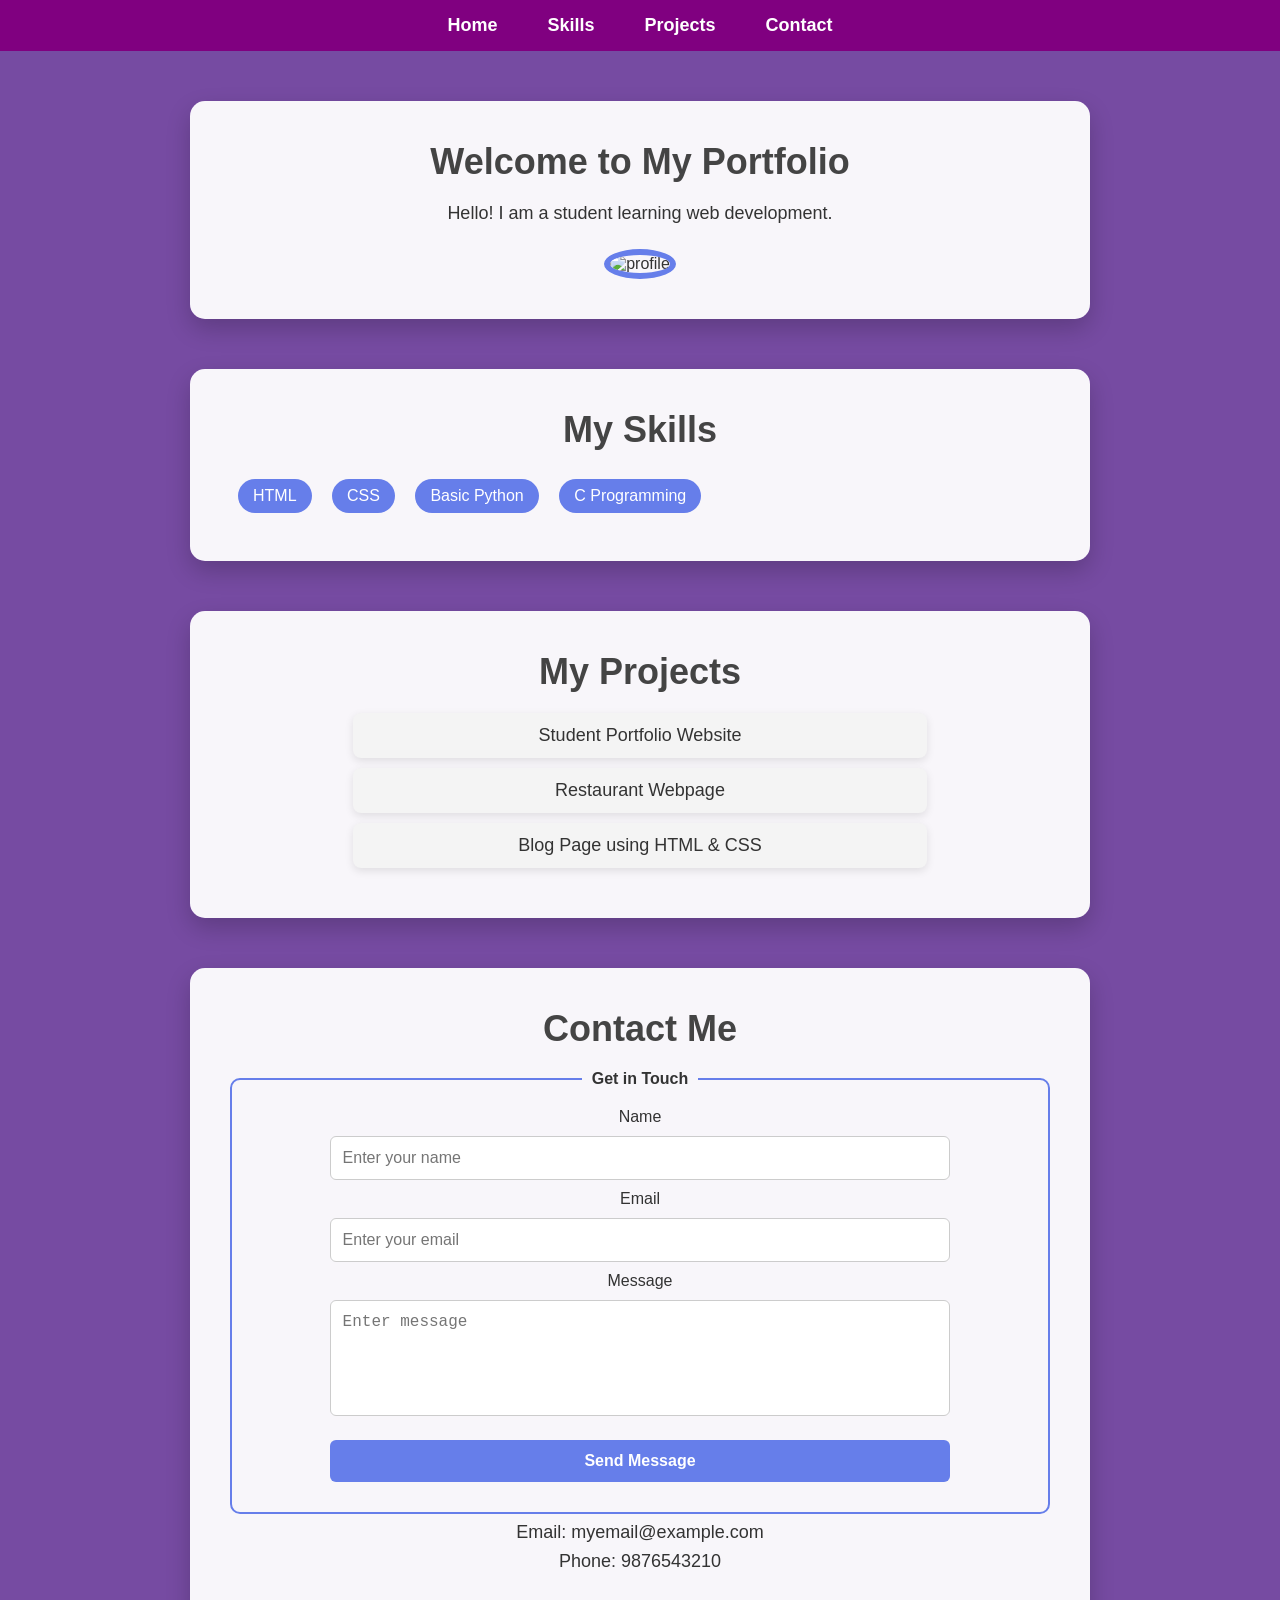
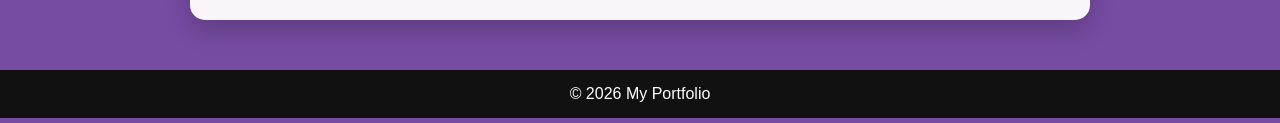
==== index.html @ 872fbb2a "Add files via upload" ====
<!DOCTYPE html>
<html>
<head>
    <meta charset="utf-8">
    <title>portfolio</title>
    <link rel="stylesheet" href="styles.css">
<style>
    *{
margin:0;
padding:0;
box-sizing:border-box;
}

body{
font-family:'Segoe UI',sans-serif;
background-color: #764ba2;
color:#333;
}

/* NAVBAR */

nav{
background-color: purple;
padding:15px;
}

nav ul{
display:flex;
justify-content:center;
list-style:none;
}

nav ul li{
margin:0 25px;
}

nav ul li a{
color:white;
text-decoration:none;
font-size:18px;
font-weight:600;
transition:0.3s;
}

nav ul li a:hover{
color:#ffd369;
}

/* SECTIONS */

.container{
max-width:900px;
margin:50px auto;
padding:40px;
border-radius:15px;
background:rgba(255,255,255,0.95);
box-shadow:0 10px 25px rgba(0,0,0,0.2);
transition:0.3s;
}

.container h1{
text-align:center;
margin-bottom:20px;
font-size:36px;
color:#444;
}

.container p{
text-align:center;
font-size:18px;
margin:8px 0;
}

/* PROFILE IMAGE */

.photo-container{
text-align:center;
margin-top:25px;
}

.photo-container img{
width:220px;
height:220px;
border-radius:50%;
border:6px solid #667eea;
object-fit:cover;
transition:0.3s;
}

.photo-container img:hover{
transform:scale(1.05);
}

/* SKILLS */

#skills p{
display:inline-block;
background:#667eea;
color:white;
padding:8px 15px;
margin:8px;
border-radius:20px;
font-size:16px;
transition:0.3s;
}

#skills p:hover{
background:#764ba2;
transform:scale(1.05);
}

/* PROJECTS */

#projects p{
background:#f4f4f4;
padding:12px;
margin:10px auto;
border-radius:8px;
width:70%;
box-shadow:0 3px 8px rgba(0,0,0,0.1);
}

/* FORM */

.form{
text-align:center;
}

fieldset{
border:2px solid #667eea;
padding:20px;
border-radius:10px;
}

legend{
font-weight:bold;
padding:0 10px;
}

input, textarea{
width:80%;
padding:12px;
margin:10px 0;
border-radius:6px;
border:1px solid #ccc;
font-size:16px;
}

textarea{
resize:none;
}

input[type="submit"]{
background:#667eea;
color:white;
border:none;
cursor:pointer;
font-weight:bold;
transition:0.3s;
}

input[type="submit"]:hover{
background:#764ba2;
}

/* FOOTER */

footer{
background:#111;
color:white;
text-align:center;
padding:15px;
margin-top:40px;
}

footer p{
font-size:16px;
}
</style></head>
<style>
    *{
margin:0;
padding:0;
box-sizing:border-box;
}

body{
font-family:'Segoe UI',sans-serif;
background-color: #764ba2;
color:#333;
}

/* NAVBAR */

nav{
background-color: purple;
padding:15px;
}

nav ul{
display:flex;
justify-content:center;
list-style:none;
}

nav ul li{
margin:0 25px;
}

nav ul li a{
color:white;
text-decoration:none;
font-size:18px;
font-weight:600;
transition:0.3s;
}

nav ul li a:hover{
color:#ffd369;
}

/* SECTIONS */

.container{
max-width:900px;
margin:50px auto;
padding:40px;
border-radius:15px;
background:rgba(255,255,255,0.95);
box-shadow:0 10px 25px rgba(0,0,0,0.2);
transition:0.3s;
}

.container h1{
text-align:center;
margin-bottom:20px;
font-size:36px;
color:#444;
}

.container p{
text-align:center;
font-size:18px;
margin:8px 0;
}

/* PROFILE IMAGE */

.photo-container{
text-align:center;
margin-top:25px;
}

.photo-container img{
width:220px;
height:220px;
border-radius:50%;
border:6px solid #667eea;
object-fit:cover;
transition:0.3s;
}

.photo-container img:hover{
transform:scale(1.05);
}

/* SKILLS */

#skills p{
display:inline-block;
background:#667eea;
color:white;
padding:8px 15px;
margin:8px;
border-radius:20px;
font-size:16px;
transition:0.3s;
}

#skills p:hover{
background:#764ba2;
transform:scale(1.05);
}

/* PROJECTS */

#projects p{
background:#f4f4f4;
padding:12px;
margin:10px auto;
border-radius:8px;
width:70%;
box-shadow:0 3px 8px rgba(0,0,0,0.1);
}

/* FORM */

.form{
text-align:center;
}

fieldset{
border:2px solid #667eea;
padding:20px;
border-radius:10px;
}

legend{
font-weight:bold;
padding:0 10px;
}

input, textarea{
width:80%;
padding:12px;
margin:10px 0;
border-radius:6px;
border:1px solid #ccc;
font-size:16px;
}

textarea{
resize:none;
}

input[type="submit"]{
background:#667eea;
color:white;
border:none;
cursor:pointer;
font-weight:bold;
transition:0.3s;
}

input[type="submit"]:hover{
background:#764ba2;
}

/* FOOTER */

footer{
background:#111;
color:white;
text-align:center;
padding:15px;
margin-top:40px;
}

footer p{
font-size:16px;
}
</style>
<body>
<nav>
    <ul>
        <li><a href="#home">Home</a></li>
        <li><a href="#skills">Skills</a></li>
        <li><a href="#projects">Projects</a></li>
        <li><a href="#contact">Contact</a></li>
    </ul>
</nav>

<section id="home" class="container">
    <h1>Welcome to My Portfolio</h1>
    <p>Hello! I am a student learning web development.</p>

    <div class="photo-container">
        <img src="smiley.gif" alt="profile">
    </div>
</section>

<section id="skills" class="container">
    <h1>My Skills</h1>
    <p>HTML</p>
    <p>CSS</p>
    <p>Basic Python</p>
    <p>C Programming</p>
</section>

<section id="projects" class="container">
    <h1>My Projects</h1>
    <p>Student Portfolio Website</p>
    <p>Restaurant Webpage</p>
    <p>Blog Page using HTML & CSS</p>
</section>

<section id="contact" class="container">
    <h1>Contact Me</h1>

    <form class="form">
        <fieldset>
            <legend>Get in Touch</legend>

            <label>Name</label><br>
            <input type="text" placeholder="Enter your name"><br>

            <label>Email</label><br>
            <input type="email" placeholder="Enter your email"><br>

            <label>Message</label><br>
            <textarea rows="5" placeholder="Enter message"></textarea><br>

            <input type="submit" value="Send Message">
        </fieldset>
    </form>

    <p>Email: myemail@example.com</p>
    <p>Phone: 9876543210</p>
</section>

<footer>
    <p>© 2026 My Portfolio</p>
</footer>

</body>
</html>
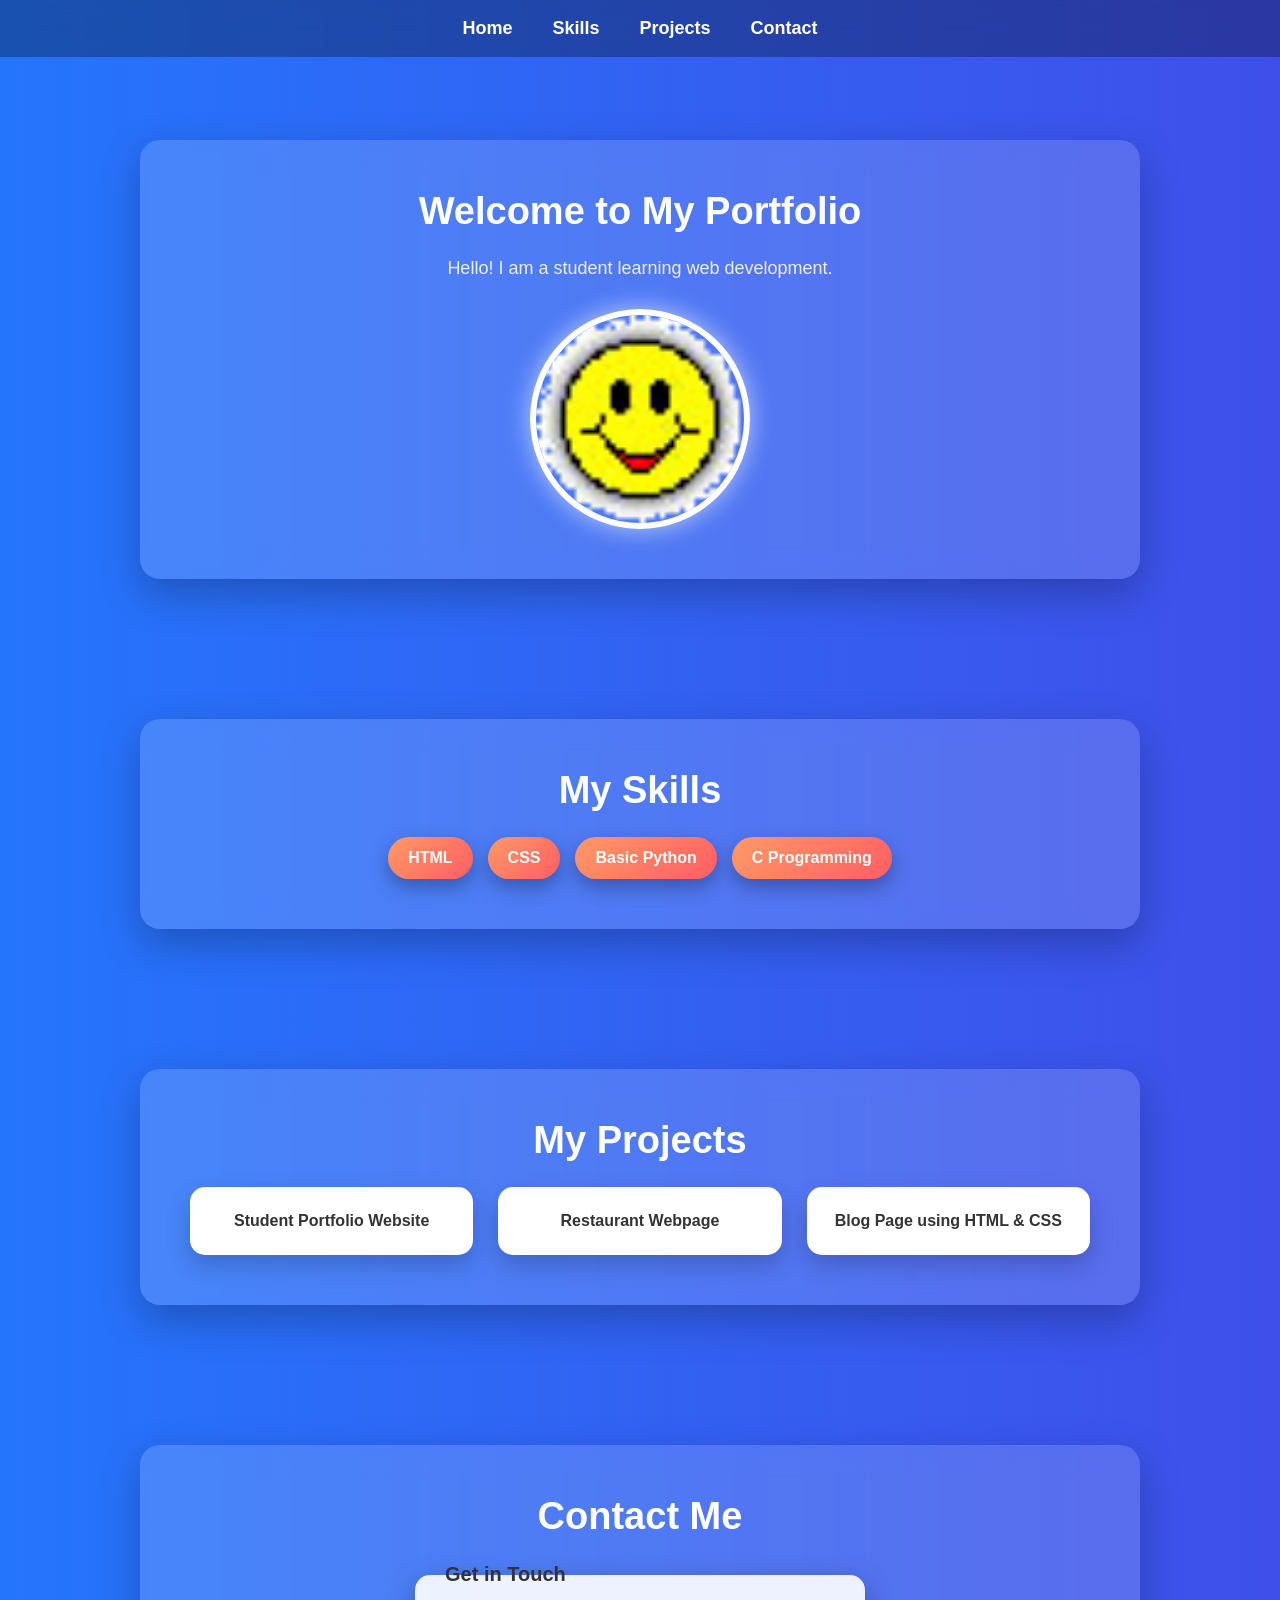
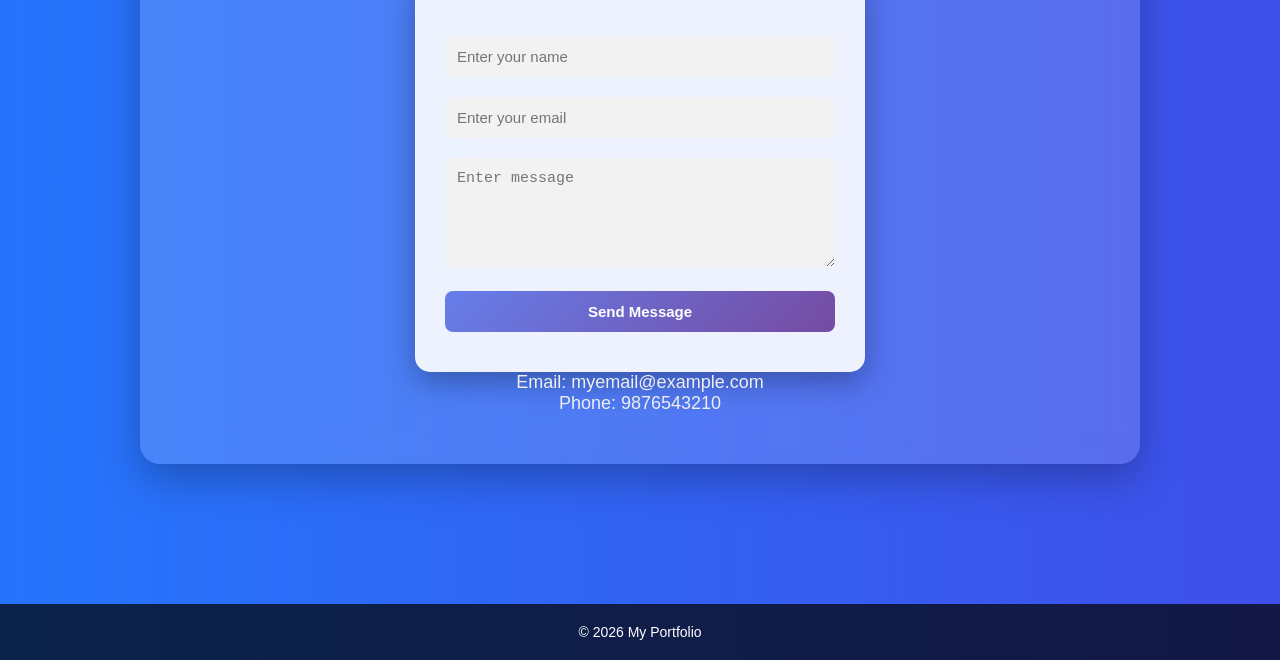
==== commit 3e9b61b0: "Add files via upload" ====
--- a/index.html
+++ b/index.html
@@ -1,356 +1,12 @@
 <!DOCTYPE html>
 <html>
 <head>
-    <meta charset="utf-8">
     <title>portfolio</title>
     <link rel="stylesheet" href="styles.css">
-<style>
-    *{
-margin:0;
-padding:0;
-box-sizing:border-box;
-}
+</head>
 
-body{
-font-family:'Segoe UI',sans-serif;
-background-color: #764ba2;
-color:#333;
-}
+<body>
 
-/* NAVBAR */
-
-nav{
-background-color: purple;
-padding:15px;
-}
-
-nav ul{
-display:flex;
-justify-content:center;
-list-style:none;
-}
-
-nav ul li{
-margin:0 25px;
-}
-
-nav ul li a{
-color:white;
-text-decoration:none;
-font-size:18px;
-font-weight:600;
-transition:0.3s;
-}
-
-nav ul li a:hover{
-color:#ffd369;
-}
-
-/* SECTIONS */
-
-.container{
-max-width:900px;
-margin:50px auto;
-padding:40px;
-border-radius:15px;
-background:rgba(255,255,255,0.95);
-box-shadow:0 10px 25px rgba(0,0,0,0.2);
-transition:0.3s;
-}
-
-.container h1{
-text-align:center;
-margin-bottom:20px;
-font-size:36px;
-color:#444;
-}
-
-.container p{
-text-align:center;
-font-size:18px;
-margin:8px 0;
-}
-
-/* PROFILE IMAGE */
-
-.photo-container{
-text-align:center;
-margin-top:25px;
-}
-
-.photo-container img{
-width:220px;
-height:220px;
-border-radius:50%;
-border:6px solid #667eea;
-object-fit:cover;
-transition:0.3s;
-}
-
-.photo-container img:hover{
-transform:scale(1.05);
-}
-
-/* SKILLS */
-
-#skills p{
-display:inline-block;
-background:#667eea;
-color:white;
-padding:8px 15px;
-margin:8px;
-border-radius:20px;
-font-size:16px;
-transition:0.3s;
-}
-
-#skills p:hover{
-background:#764ba2;
-transform:scale(1.05);
-}
-
-/* PROJECTS */
-
-#projects p{
-background:#f4f4f4;
-padding:12px;
-margin:10px auto;
-border-radius:8px;
-width:70%;
-box-shadow:0 3px 8px rgba(0,0,0,0.1);
-}
-
-/* FORM */
-
-.form{
-text-align:center;
-}
-
-fieldset{
-border:2px solid #667eea;
-padding:20px;
-border-radius:10px;
-}
-
-legend{
-font-weight:bold;
-padding:0 10px;
-}
-
-input, textarea{
-width:80%;
-padding:12px;
-margin:10px 0;
-border-radius:6px;
-border:1px solid #ccc;
-font-size:16px;
-}
-
-textarea{
-resize:none;
-}
-
-input[type="submit"]{
-background:#667eea;
-color:white;
-border:none;
-cursor:pointer;
-font-weight:bold;
-transition:0.3s;
-}
-
-input[type="submit"]:hover{
-background:#764ba2;
-}
-
-/* FOOTER */
-
-footer{
-background:#111;
-color:white;
-text-align:center;
-padding:15px;
-margin-top:40px;
-}
-
-footer p{
-font-size:16px;
-}
-</style></head>
-<style>
-    *{
-margin:0;
-padding:0;
-box-sizing:border-box;
-}
-
-body{
-font-family:'Segoe UI',sans-serif;
-background-color: #764ba2;
-color:#333;
-}
-
-/* NAVBAR */
-
-nav{
-background-color: purple;
-padding:15px;
-}
-
-nav ul{
-display:flex;
-justify-content:center;
-list-style:none;
-}
-
-nav ul li{
-margin:0 25px;
-}
-
-nav ul li a{
-color:white;
-text-decoration:none;
-font-size:18px;
-font-weight:600;
-transition:0.3s;
-}
-
-nav ul li a:hover{
-color:#ffd369;
-}
-
-/* SECTIONS */
-
-.container{
-max-width:900px;
-margin:50px auto;
-padding:40px;
-border-radius:15px;
-background:rgba(255,255,255,0.95);
-box-shadow:0 10px 25px rgba(0,0,0,0.2);
-transition:0.3s;
-}
-
-.container h1{
-text-align:center;
-margin-bottom:20px;
-font-size:36px;
-color:#444;
-}
-
-.container p{
-text-align:center;
-font-size:18px;
-margin:8px 0;
-}
-
-/* PROFILE IMAGE */
-
-.photo-container{
-text-align:center;
-margin-top:25px;
-}
-
-.photo-container img{
-width:220px;
-height:220px;
-border-radius:50%;
-border:6px solid #667eea;
-object-fit:cover;
-transition:0.3s;
-}
-
-.photo-container img:hover{
-transform:scale(1.05);
-}
-
-/* SKILLS */
-
-#skills p{
-display:inline-block;
-background:#667eea;
-color:white;
-padding:8px 15px;
-margin:8px;
-border-radius:20px;
-font-size:16px;
-transition:0.3s;
-}
-
-#skills p:hover{
-background:#764ba2;
-transform:scale(1.05);
-}
-
-/* PROJECTS */
-
-#projects p{
-background:#f4f4f4;
-padding:12px;
-margin:10px auto;
-border-radius:8px;
-width:70%;
-box-shadow:0 3px 8px rgba(0,0,0,0.1);
-}
-
-/* FORM */
-
-.form{
-text-align:center;
-}
-
-fieldset{
-border:2px solid #667eea;
-padding:20px;
-border-radius:10px;
-}
-
-legend{
-font-weight:bold;
-padding:0 10px;
-}
-
-input, textarea{
-width:80%;
-padding:12px;
-margin:10px 0;
-border-radius:6px;
-border:1px solid #ccc;
-font-size:16px;
-}
-
-textarea{
-resize:none;
-}
-
-input[type="submit"]{
-background:#667eea;
-color:white;
-border:none;
-cursor:pointer;
-font-weight:bold;
-transition:0.3s;
-}
-
-input[type="submit"]:hover{
-background:#764ba2;
-}
-
-/* FOOTER */
-
-footer{
-background:#111;
-color:white;
-text-align:center;
-padding:15px;
-margin-top:40px;
-}
-
-footer p{
-font-size:16px;
-}
-</style>
-<body>
 <nav>
     <ul>
         <li><a href="#home">Home</a></li>
@@ -371,45 +27,57 @@
 
 <section id="skills" class="container">
     <h1>My Skills</h1>
-    <p>HTML</p>
-    <p>CSS</p>
-    <p>Basic Python</p>
-    <p>C Programming</p>
+
+    <div class="skills-grid">
+        <span>HTML</span>
+        <span>CSS</span>
+        <span>Basic Python</span>
+        <span>C Programming</span>
+    </div>
+
 </section>
 
 <section id="projects" class="container">
     <h1>My Projects</h1>
-    <p>Student Portfolio Website</p>
-    <p>Restaurant Webpage</p>
-    <p>Blog Page using HTML & CSS</p>
+
+    <div class="project-grid">
+        <div class="project-card">Student Portfolio Website</div>
+        <div class="project-card">Restaurant Webpage</div>
+        <div class="project-card">Blog Page using HTML & CSS</div>
+    </div>
+
 </section>
 
 <section id="contact" class="container">
-    <h1>Contact Me</h1>
 
-    <form class="form">
-        <fieldset>
-            <legend>Get in Touch</legend>
+<h1>Contact Me</h1>
 
-            <label>Name</label><br>
-            <input type="text" placeholder="Enter your name"><br>
+<form class="form">
 
-            <label>Email</label><br>
-            <input type="email" placeholder="Enter your email"><br>
+<fieldset>
 
-            <label>Message</label><br>
-            <textarea rows="5" placeholder="Enter message"></textarea><br>
+<legend>Get in Touch</legend>
 
-            <input type="submit" value="Send Message">
-        </fieldset>
-    </form>
+<input type="text" placeholder="Enter your name">
 
-    <p>Email: myemail@example.com</p>
-    <p>Phone: 9876543210</p>
+<input type="email" placeholder="Enter your email">
+
+<textarea rows="5" placeholder="Enter message"></textarea>
+
+<input type="submit" value="Send Message">
+
+</fieldset>
+
+</form>
+
+<p>Email: myemail@example.com</p>
+<p>Phone: 9876543210</p>
+
 </section>
 
 <footer>
-    <p>© 2026 My Portfolio</p>
+<p>© 2026 My Portfolio</p>
+
 </footer>
 
 </body>
--- a/styles.css
+++ b/styles.css
@@ -0,0 +1,335 @@
+/* RESET */
+
+*{
+margin:0;
+padding:0;
+box-sizing:border-box;
+scroll-behavior:smooth;
+}
+
+/* BODY */
+
+body{
+font-family:'Poppins',sans-serif;
+min-height:100vh;
+
+background:linear-gradient(270deg,#667eea,#764ba2,#6a11cb,#2575fc);
+background-size:800% 800%;
+
+animation:gradientBG 15s ease infinite;
+
+color:#333;
+}
+
+/* ANIMATED BACKGROUND */
+
+@keyframes gradientBG{
+0%{background-position:0% 50%;}
+50%{background-position:100% 50%;}
+100%{background-position:0% 50%;}
+}
+
+/* NAVBAR */
+
+nav{
+position:fixed;
+top:0;
+width:100%;
+backdrop-filter:blur(15px);
+background:rgba(0,0,0,0.3);
+padding:18px 0;
+z-index:1000;
+}
+
+nav ul{
+display:flex;
+justify-content:center;
+list-style:none;
+gap:40px;
+}
+
+nav ul li a{
+color:white;
+text-decoration:none;
+font-size:18px;
+font-weight:600;
+position:relative;
+}
+
+/* NAV HOVER ANIMATION */
+
+nav ul li a::after{
+content:'';
+position:absolute;
+width:0%;
+height:2px;
+left:0;
+bottom:-5px;
+background:#ffd369;
+transition:0.4s;
+}
+
+nav ul li a:hover::after{
+width:100%;
+}
+
+/* SECTION CONTAINER */
+
+.container{
+
+max-width:1000px;
+margin:140px auto;
+padding:50px;
+
+border-radius:20px;
+
+background:rgba(255,255,255,0.15);
+
+backdrop-filter:blur(15px);
+
+box-shadow:
+0 15px 40px rgba(0,0,0,0.25);
+
+transition:0.4s;
+}
+
+.container:hover{
+transform:translateY(-5px);
+}
+
+/* HEADINGS */
+
+.container h1{
+text-align:center;
+font-size:38px;
+margin-bottom:25px;
+color:white;
+}
+
+.container p{
+text-align:center;
+font-size:18px;
+color:#eee;
+}
+
+/* PROFILE IMAGE */
+
+.photo-container{
+display:flex;
+justify-content:center;
+margin-top:30px;
+}
+
+.photo-container img{
+width:220px;
+height:220px;
+
+border-radius:50%;
+
+border:6px solid white;
+
+object-fit:cover;
+
+box-shadow:
+0 0 25px rgba(255,255,255,0.6);
+
+transition:0.5s;
+}
+
+.photo-container img:hover{
+transform:scale(1.1) rotate(3deg);
+box-shadow:
+0 0 40px rgba(255,255,255,1);
+}
+
+/* SKILLS GRID */
+
+.skills-grid{
+display:flex;
+justify-content:center;
+flex-wrap:wrap;
+gap:15px;
+margin-top:20px;
+}
+
+.skills-grid span{
+
+background:linear-gradient(135deg,#ff9966,#ff5e62);
+
+color:white;
+
+padding:12px 20px;
+
+border-radius:25px;
+
+font-weight:600;
+
+box-shadow:0 8px 20px rgba(0,0,0,0.3);
+
+transition:0.4s;
+}
+
+.skills-grid span:hover{
+
+transform:translateY(-6px) scale(1.05);
+
+box-shadow:0 12px 30px rgba(0,0,0,0.5);
+}
+
+/* PROJECT GRID */
+
+.project-grid{
+display:grid;
+grid-template-columns:repeat(auto-fit,minmax(220px,1fr));
+gap:25px;
+margin-top:25px;
+}
+
+.project-card{
+
+background:white;
+
+padding:25px;
+
+border-radius:15px;
+
+font-weight:600;
+
+text-align:center;
+
+transition:0.4s;
+
+box-shadow:0 10px 25px rgba(0,0,0,0.2);
+}
+
+.project-card:hover{
+
+transform:translateY(-10px) scale(1.03);
+
+background:linear-gradient(135deg,#667eea,#764ba2);
+
+color:white;
+}
+
+/* FORM */
+
+.form{
+display:flex;
+justify-content:center;
+margin-top:25px;
+}
+
+fieldset{
+
+border:none;
+
+background:rgba(255,255,255,0.9);
+
+padding:30px;
+
+border-radius:15px;
+
+width:100%;
+
+max-width:450px;
+
+box-shadow:0 10px 30px rgba(0,0,0,0.3);
+}
+
+legend{
+
+font-size:20px;
+font-weight:600;
+margin-bottom:10px;
+}
+
+input, textarea{
+
+width:100%;
+
+padding:12px;
+
+margin:10px 0;
+
+border-radius:8px;
+
+border:none;
+
+outline:none;
+
+background:#f2f2f2;
+
+font-size:15px;
+
+transition:0.3s;
+}
+
+input:focus, textarea:focus{
+
+background:white;
+
+box-shadow:0 0 10px rgba(102,126,234,0.6);
+}
+
+/* BUTTON */
+
+input[type="submit"]{
+
+background:linear-gradient(135deg,#667eea,#764ba2);
+
+color:white;
+
+font-weight:bold;
+
+cursor:pointer;
+
+transition:0.4s;
+}
+
+input[type="submit"]:hover{
+
+transform:scale(1.05);
+
+box-shadow:0 8px 20px rgba(0,0,0,0.4);
+}
+
+/* FOOTER */
+
+footer{
+
+background:rgba(0,0,0,0.7);
+
+color:white;
+
+text-align:center;
+
+padding:20px;
+
+margin-top:60px;
+
+font-size:14px;
+}
+
+/* MOBILE */
+
+@media(max-width:768px){
+
+nav ul{
+gap:20px;
+}
+
+.container{
+margin:120px 20px;
+padding:30px;
+}
+
+.container h1{
+font-size:30px;
+}
+
+.photo-container img{
+width:180px;
+height:180px;
+}
+
+}
